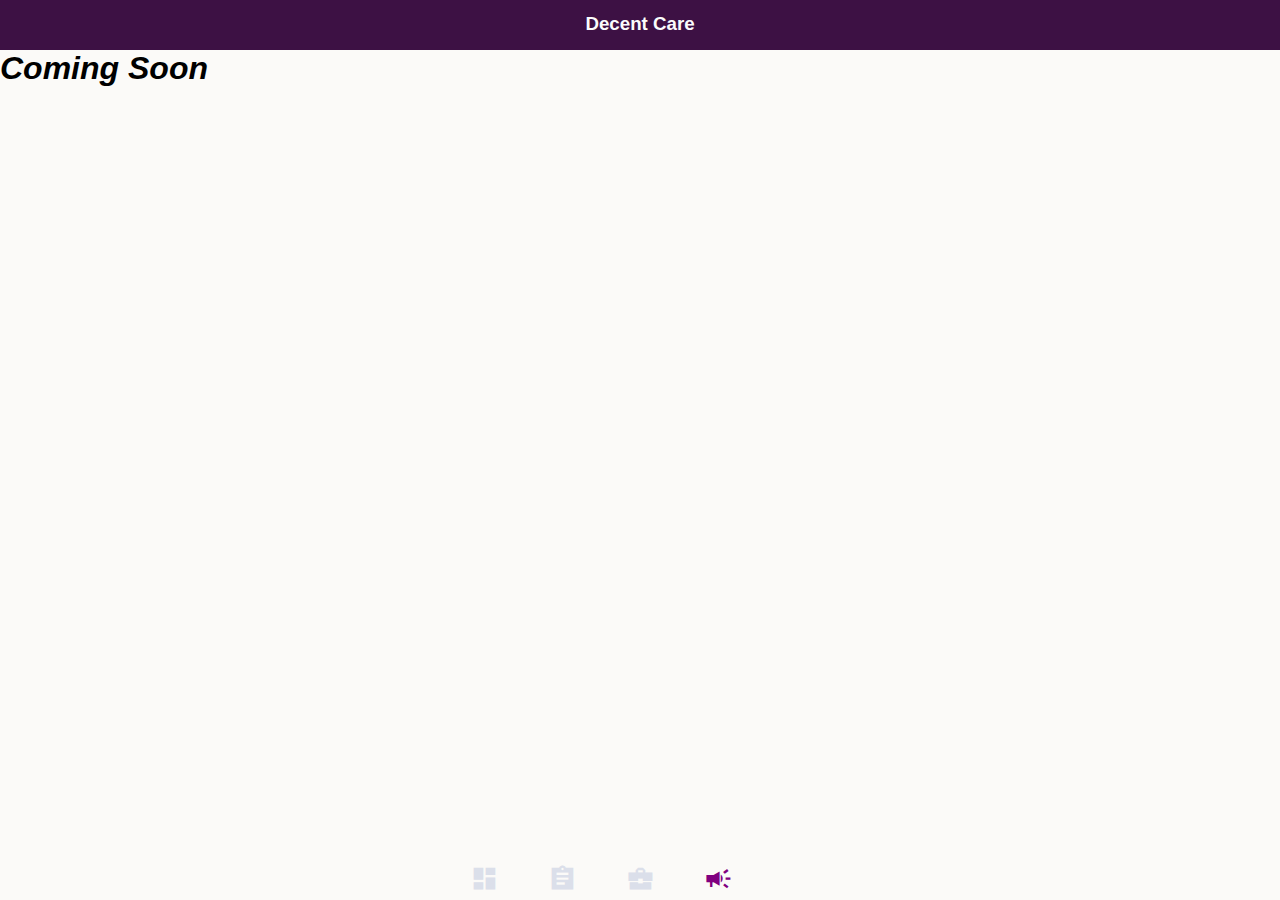
==== announce.html @ a9667a99 "strucutre initialising" ====
<!DOCTYPE html>
<html lang="en">
  <head>
    <meta charset="UTF-8" />
    <meta name="viewport" content="width=device-width, initial-scale=1.0" />
    <link
      href="https://fonts.googleapis.com/icon?family=Material+Icons+Sharp"
      rel="stylesheet"
    />
    <title>DC APP</title>
    <link
      rel="apple-touch-icon"
      sizes="180x180"
      href="img/apple-touch-icon.png"
    />
    <link
      rel="icon"
      type="image/png"
      sizes="32x32"
      href="img/favicon-32x32.png"
    />
    <link
      rel="icon"
      type="image/png"
      sizes="16x16"
      href="img/favicon-16x16.png"
    />
    <link rel="manifest" href="img/site.webmanifest" />
    <link rel="stylesheet" href="mobile.css" />
  </head>
  <body>
    <header>
      <h3>Decent Care</h3>
    </header>

    <main>
      <h1><i>Coming Soon</i></h1>
    </main>

    <nav>
      <div class="nav-btn-box">
        <div class="nav-btn" id="home" onclick="redirect(this.id)">
          <span class="material-icons-sharp btn"> dashboard </span>
        </div>
        <div class="nav-btn" id="forms" onclick="redirect(this.id)">
          <span class="material-icons-sharp btn"> assignment </span>
        </div>
        <div class="nav-btn" id="work" onclick="redirect(this.id)">
          <span class="material-icons-sharp btn"> business_center </span>
        </div>
        <div class="nav-btn" id="Announce" onclick="redirect(this.id)">
          <span class="material-icons-sharp btn" style="color: purple">
            campaign
          </span>
        </div>
        <div class="nav-btn" id="resource" onclick="redirect(this.id)">
          <span class="material-icons-sharp btn"> hub </span>
        </div>
      </div>
    </nav>
  </body>
  <script>
    function redirect(id) {
      if (id == "home") {
        window.location.href = "index.html";
      } else if (id == "forms") {
        window.location.href = "forms.html";
      } else if (id == "work") {
        window.location.href = "work.html";
      } else if (id == "Announce") {
        window.location.href = "Announce.html";
      } else if (id == "resource") {
        window.location.href = "resource.html";
      }
    }
  </script>
  <script src="engine.js"></script>
</html>
---- mobile.css ----
*{
    box-sizing: border-box;
    padding: 0;
    margin: 0;
   
}

body{
    background-color: #fbfaf8;
    font-family: 'Open Sans', sans-serif;
    height: 100vh;
    display: grid;
    grid-template-areas: 
     'header'
     'main'
     'nav'
    ;
    grid-template-rows: 50px 1fr 40px;
}




header,
main,
nav{
    /* border: 1px solid black; */
}

header{
    grid-area: header;
    background-color: #3d1144;
    color: #fbfcfc;
    text-align: center;
    
}

header h3{
    margin-top: 13px;
}







nav{
    grid-area: nav;
}

.nav-btn-box{
    max-width: 390px;
    margin: 0 auto ;
    display: flex;
    justify-content: space-around;
    
}

.nav-btn{
    width: 72px;
    height: 38px;
    border-radius: 5px;
    display: flex;
    justify-content: center;
    align-items: center;
    
}

.nav-btn .btn{
    font-size: 1.8rem;
    color: #DBDFEA;
}

main{
    grid-area: main;
}

/* Home Page */
.user{
    
    max-width: 390px;
    height: 15vh;
    margin:10px auto ;
    display: flex;
    justify-content: center;
    align-items: center;
}

.name{
    width: 98%;
    height: 14vh;
    border-radius: 10%;
    background-color: #F7F5F2;
    border: 1px solid #EEEEEE;
    
}

.name h1{
    padding: 10px;
}

.weather{
    max-width: 390px;
    height: 25vh;
    margin:10px auto ;
    display: flex;
    justify-content: space-around;
    align-items: center;
}

#current-temp{
    padding: 5px;
}
#max-temp{
    padding: 5px;

}

.announce{
    height: 30vh;
    max-width: 360px;
    margin:10px auto;
    border-radius: 10px;
    border: 1px solid #EEEEEE;
    background-color: #F7F5F2;
    padding: 5px;
}

.announce h3{
    margin-bottom: 7px;
    text-align: center;
    font-size: 1.8rem;
}

.announcement{
    text-align: center;
    padding: 5px;
}

.announcement p{
    font-size: 1.2rem;
}
.time{
    text-align: end;
    padding: 5px;
    
}
/* end-Home Page */

/* Forms Page */
.content{
    background-color: blue;
    max-width: 390px;
    height: 60vh;
    margin:10px auto ;
    display: flex;
    flex-wrap: wrap;
    background-color: white;

}

.tile{
    width: 45%;
    /* height: 25vh; */
    /* background-color: #efe8de; */
    background-color: #F7F5F2;
    border-radius: 10px;
    margin: 5px auto;
    height: 30%;
    
    border: 1px solid #EEEEEE;
    /* box-shadow: 0 4px 21px -12px rgba(0, 0, 0, 0.66); */
}
.tile h5{
    margin-top: 9px;
    text-align: center;
    font-size: 0.9rem;
}
.tile p{
    font-size: 0.8rem;
    padding: 2px;
    text-align: center;
    margin: 0;
    color: #6B728E;
}

.ico-color{
    /* background: #b1a0b4;
    background: linear-gradient(to right, #b1a0b4 14%, #3D1144 78%);
    -webkit-background-clip: text;
    -webkit-text-fill-color: transparent; */
    background: #D33B9F;
    background: linear-gradient(to right, #D33B9F 17%, #AB38C9 59%);
    -webkit-background-clip: text;
    -webkit-text-fill-color: transparent;
    font-size: 30px;
}

/* End-Forms Page */

/* Work Page */
.recycle-view{
    /* background-color: blue; */
    max-width: 380px;
    height: 80vh;
    margin:10px auto ;
    display: flex;
    flex-direction: column;
}

.r-container{
    width: 95%;
    height: 10%;
    background-color: #3d1144;
    margin: 1px auto;
    border-radius: 10px;
    background-color: #F7F5F2;
    border: 1px solid #EEEEEE;
    display: flex;
    justify-content: space-around;

}

.r-name{
    max-width: 68%;
    margin: auto;
    font-size: 1rem;
    color: #6B728E;
}

.r-ico{
    max-width: 28%;
    margin: auto;
}

.rico{
    font-size:30px;
    background: linear-gradient(to right, #D33B9F 17%, #AB38C9 59%);
    -webkit-background-clip: text;
    -webkit-text-fill-color: transparent;
}
/* End Work Page */
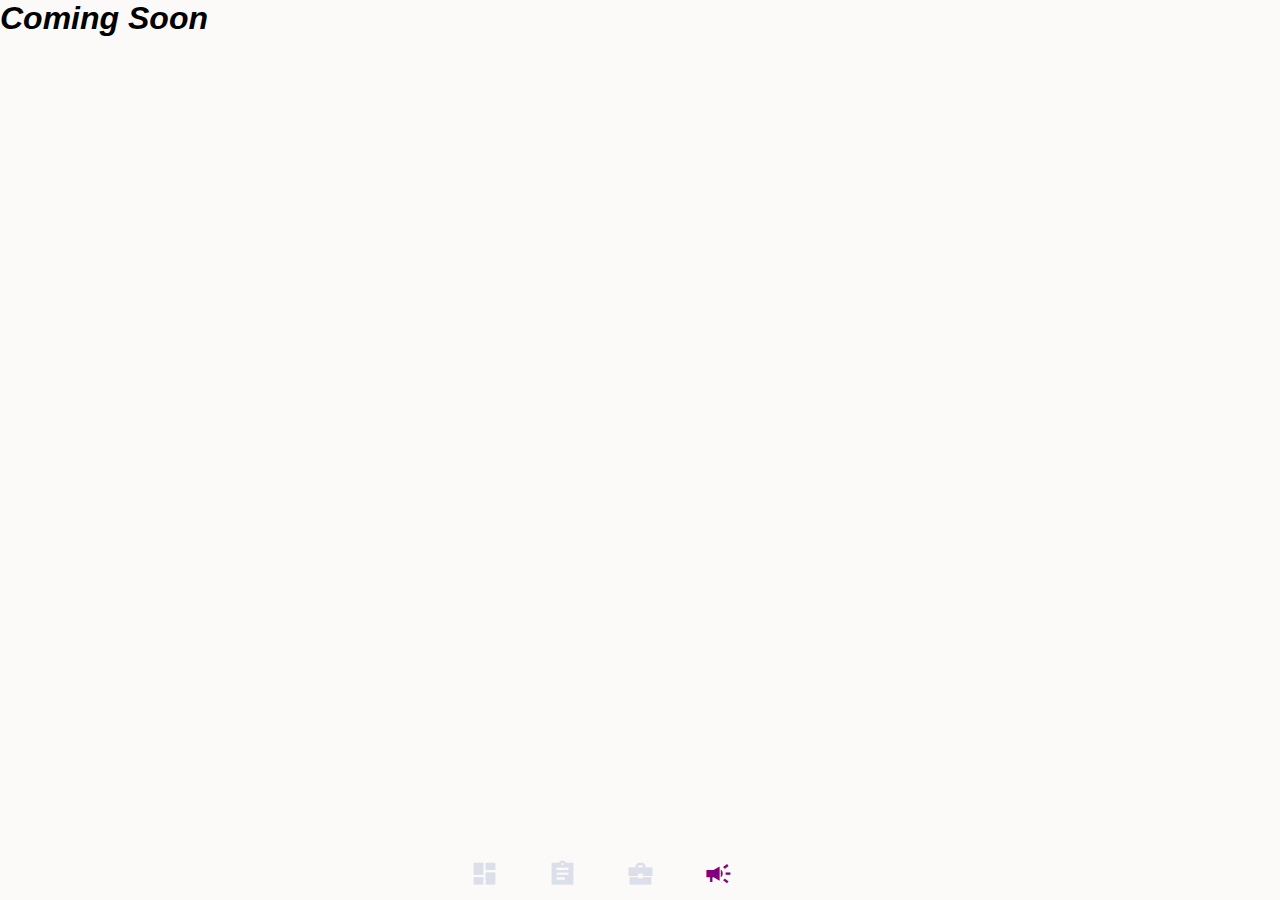
==== commit 80fce659: "changes to the header" ====
--- a/announce.html
+++ b/announce.html
@@ -29,9 +29,9 @@
     <link rel="stylesheet" href="mobile.css" />
   </head>
   <body>
-    <header>
+    <!-- <header>
       <h3>Decent Care</h3>
-    </header>
+    </header> -->
 
     <main>
       <h1><i>Coming Soon</i></h1>
--- a/mobile.css
+++ b/mobile.css
@@ -11,17 +11,17 @@
     height: 100vh;
     display: grid;
     grid-template-areas: 
-     'header'
+
      'main'
      'nav'
     ;
-    grid-template-rows: 50px 1fr 40px;
-}
-
-
-
-
-header,
+    grid-template-rows: 1fr 45px;
+}
+
+
+
+
+
 main,
 nav{
     /* border: 1px solid black; */
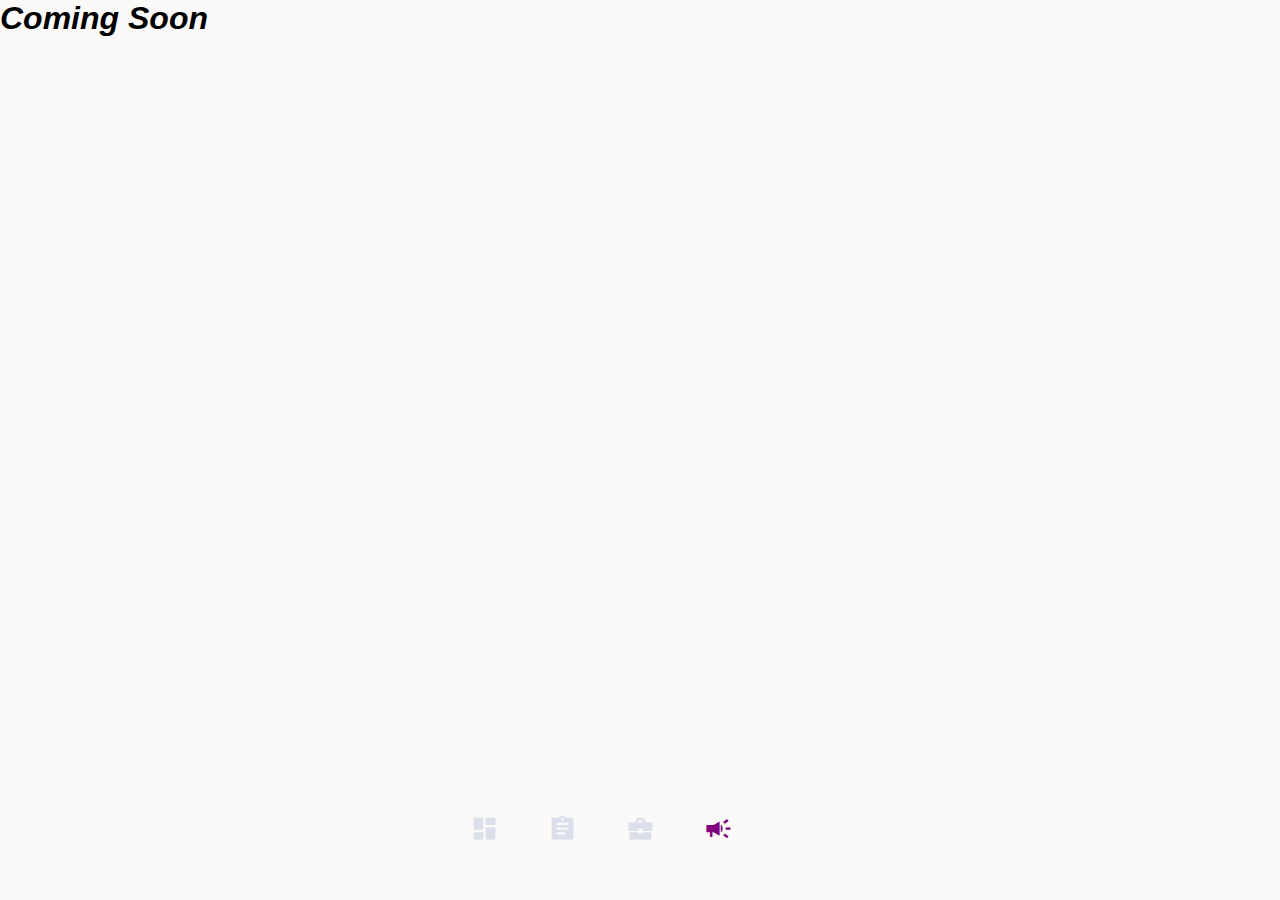
==== commit 97ad766d: "changes the linke href to announce" ====
--- a/announce.html
+++ b/announce.html
@@ -68,7 +68,7 @@
       } else if (id == "work") {
         window.location.href = "work.html";
       } else if (id == "Announce") {
-        window.location.href = "Announce.html";
+        window.location.href = "announce.html";
       } else if (id == "resource") {
         window.location.href = "resource.html";
       }
--- a/mobile.css
+++ b/mobile.css
@@ -15,7 +15,7 @@
      'main'
      'nav'
     ;
-    grid-template-rows: 1fr 45px;
+    grid-template-rows: 90% 10%;
 }
 
 
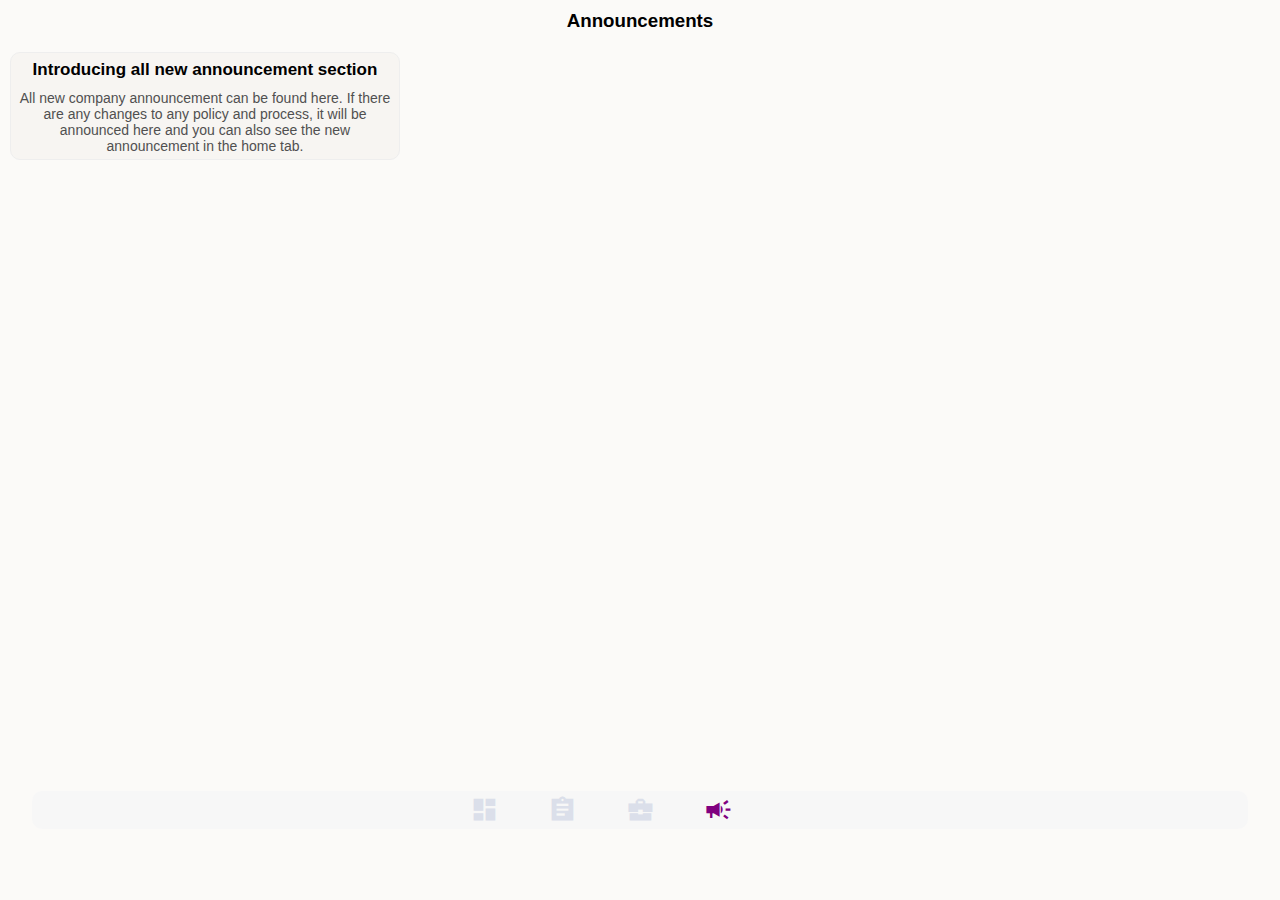
==== commit e11b9a98: "completing the resouce & announcemnet page and also redoing the workspace UI" ====
--- a/announce.html
+++ b/announce.html
@@ -34,7 +34,19 @@
     </header> -->
 
     <main>
-      <h1><i>Coming Soon</i></h1>
+      <h3>Announcements</h3>
+      <div class="announcement-container">
+        <div class="announcement">
+          <div class="announcement-heading">
+            Introducing all new announcement section
+          </div>
+          <div class="announcement-content">
+            All new company announcement can be found here. If there are any
+            changes to any policy and process, it will be announced here and you
+            can also see the new announcement in the home tab.
+          </div>
+        </div>
+      </div>
     </main>
 
     <nav>
--- a/mobile.css
+++ b/mobile.css
@@ -8,14 +8,15 @@
 body{
     background-color: #fbfaf8;
     font-family: 'Open Sans', sans-serif;
-    height: 100vh;
+    height: 90vh;
     display: grid;
     grid-template-areas: 
 
      'main'
      'nav'
     ;
-    grid-template-rows: 90% 10%;
+    grid-template-rows: 90% 20%;
+    user-select: none;
 }
 
 
@@ -41,12 +42,19 @@
 
 
 
-
+main h3{
+    text-align: center;
+    padding: 10px;
+}
 
 
 
 nav{
     grid-area: nav;
+    background-color: #F7F7F7;
+    border-radius: 10px;
+    width: 95%;
+    margin: auto;
 }
 
 .nav-btn-box{
@@ -200,44 +208,141 @@
 /* End-Forms Page */
 
 /* Work Page */
-.recycle-view{
-    /* background-color: blue; */
-    max-width: 380px;
-    height: 80vh;
-    margin:10px auto ;
-    display: flex;
-    flex-direction: column;
-}
-
-.r-container{
-    width: 95%;
-    height: 10%;
-    background-color: #3d1144;
-    margin: 1px auto;
-    border-radius: 10px;
-    background-color: #F7F5F2;
-    border: 1px solid #EEEEEE;
-    display: flex;
-    justify-content: space-around;
-
-}
-
-.r-name{
-    max-width: 68%;
-    margin: auto;
+.grid-container{
+    max-width: 390px;
+    height: 80%;
+    margin:10px auto ;
+    display: grid;
+    grid-template-columns: 1fr 1fr 1fr;
+    gap: 5px;
+    padding: 10px;
+    
+}
+/* background-image: linear-gradient(to right, #e39dcb, #e6a9d1, #eab6d8, #edc2de, #f0cee4); */
+
+.item:nth-of-type(1){
+    background-color: #F7F5F2;
+    grid-column: 1/3;
+    border: 1px solid #EEEEEE;
+}    
+.item:nth-of-type(2){
+    background-color: #F7F5F2;
+    border: 1px solid #EEEEEE;
+    
+}  
+.item:nth-of-type(3){
+    background-color: #F7F5F2;
+    border: 1px solid #EEEEEE;
+    
+}  
+
+.item:nth-of-type(4){
+    background-color: #F7F5F2;
+    border: 1px solid #EEEEEE;
+    grid-column: 2/4;
+} 
+
+.item:nth-of-type(5){
+    background-color: #F7F5F2;
+    border: 1px solid #EEEEEE;
+    grid-column: 1/3;
+} 
+
+.item:nth-of-type(6){
+    background-color: #F7F5F2;
+    border: 1px solid #EEEEEE;
+    
+}  
+
+
+
+.item-heading{
+    margin: 2px 0;
     font-size: 1rem;
-    color: #6B728E;
-}
-
-.r-ico{
-    max-width: 28%;
-    margin: auto;
-}
-
-.rico{
-    font-size:30px;
+    color: rgb(59, 59, 59);
+    
+}
+
+.item-des{
+    padding: 5px;
+    font-size: 12px;
+    color: rgb(80, 80, 80);
+}
+
+.item-icon{
+    font-size:35px;
+    background: #D33B9F;
     background: linear-gradient(to right, #D33B9F 17%, #AB38C9 59%);
     -webkit-background-clip: text;
     -webkit-text-fill-color: transparent;
 }
-/* End Work Page */+/* End Work Page */
+
+/* Announce Tab Start */
+
+.announcement-container{
+    max-width: 390px;
+    height: 80%;
+    margin:10px ;
+}
+
+.announcement{
+    margin: 10px auto;
+    background-color: #F7F5F2;
+    border: 1px solid #EEEEEE;
+    border-radius: 10px;
+}
+
+.announcement-heading{
+    font-size: 17px;
+    margin: 2px auto 10px auto;
+    font-weight: bold;
+}
+
+.announcement-content{
+    font-size: 14px;
+    color: rgb(80, 80, 80);
+}
+
+/* announce tab end */
+/* Resource Page Start */
+.resource-grid{
+    max-width: 390px;
+    height: 80%;
+    margin:10px auto ;
+    display: grid;
+    grid-template-columns: 1fr 1fr 1fr;
+    grid-template-rows: 1fr 1fr 1fr;
+    gap: 5px;
+    padding: 10px;
+    
+}
+
+
+.resource-box:nth-of-type(1){
+    background-color: #F7F5F2;
+    grid-column: 1/3;
+    border: 1px solid #EEEEEE;
+}    
+.resource-box:nth-of-type(2){
+    background-color: #F7F5F2;
+    border: 1px solid #EEEEEE;
+    
+}  
+.resource-box:nth-of-type(3){
+    background-color: #F7F5F2;
+    border: 1px solid #EEEEEE;
+    
+}  
+
+.resource-box:nth-of-type(4){
+    background-color: #F7F5F2;
+    border: 1px solid #EEEEEE;
+    grid-column: 2/4;
+} 
+.resource-box:nth-of-type(5){
+    background-color: #F7F5F2;
+    border: 1px solid #EEEEEE;
+    grid-column: 1/4;
+} 
+/* Resource Page End */